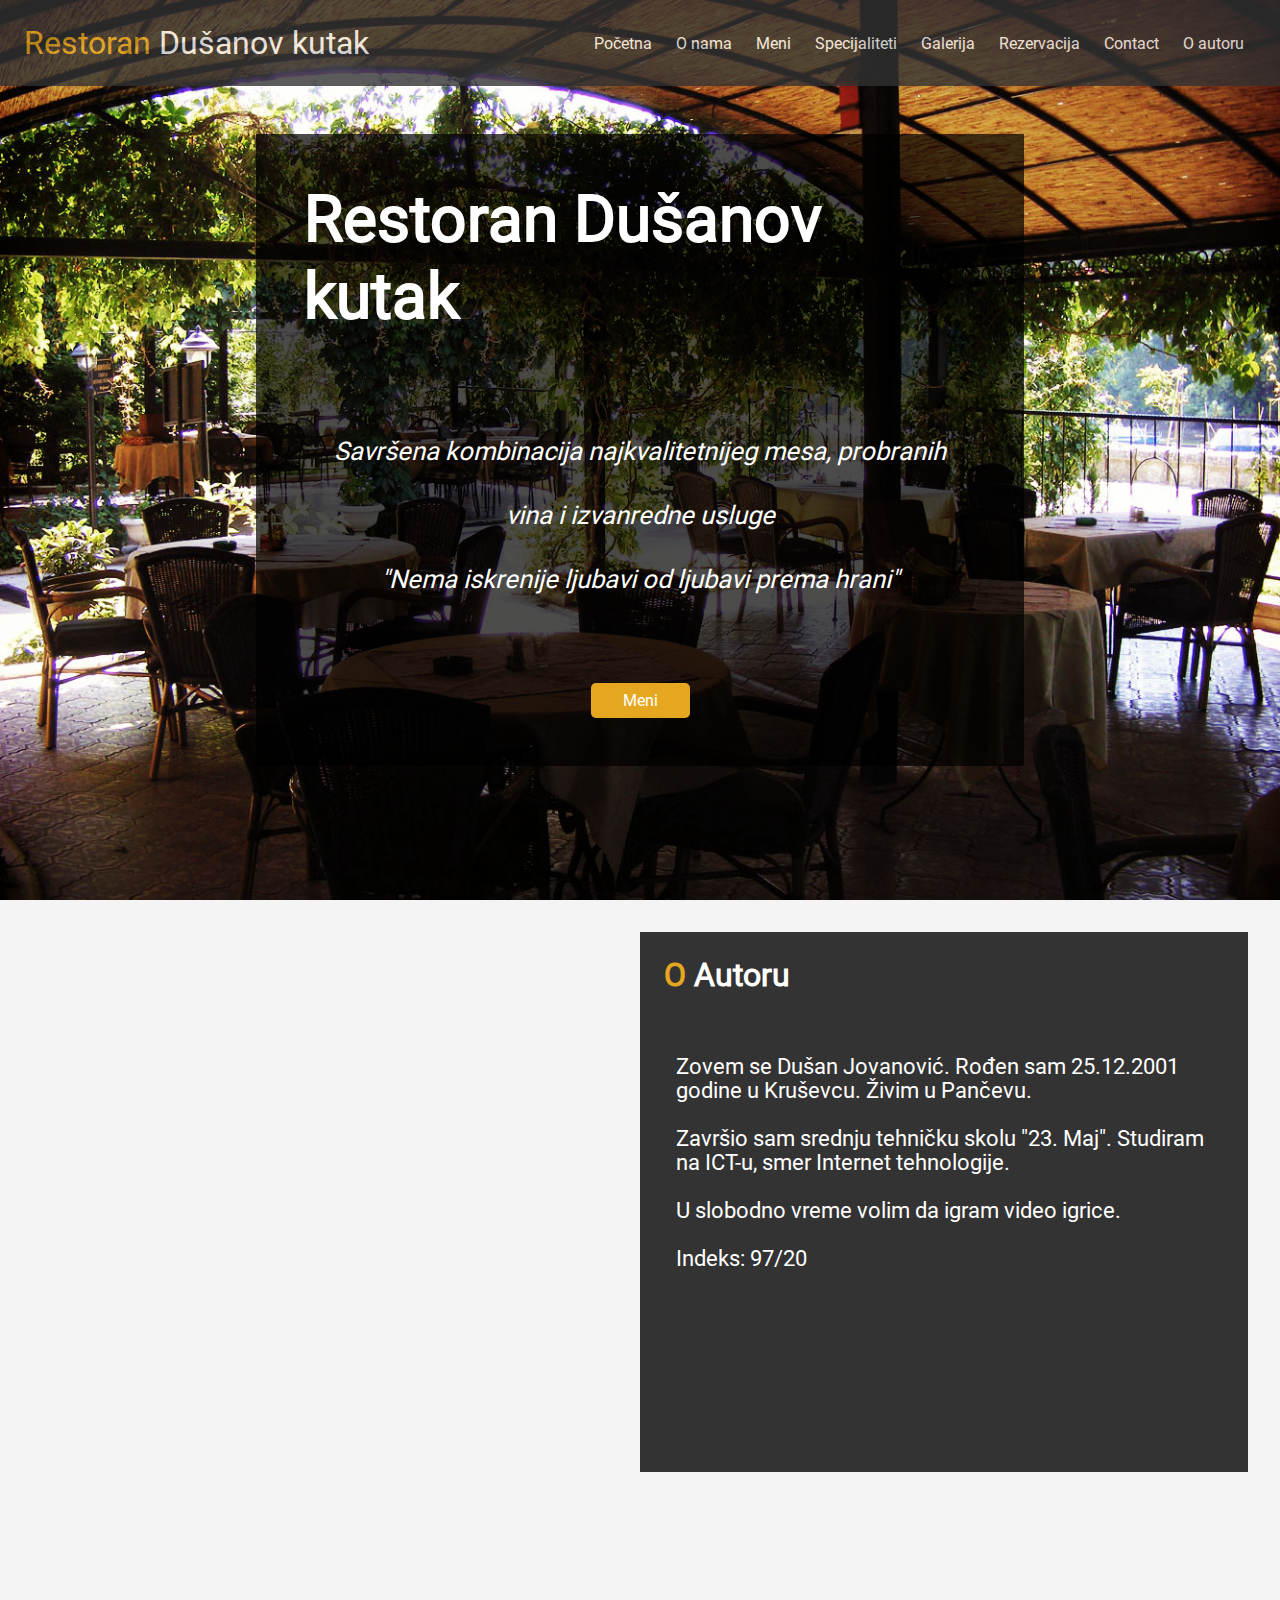
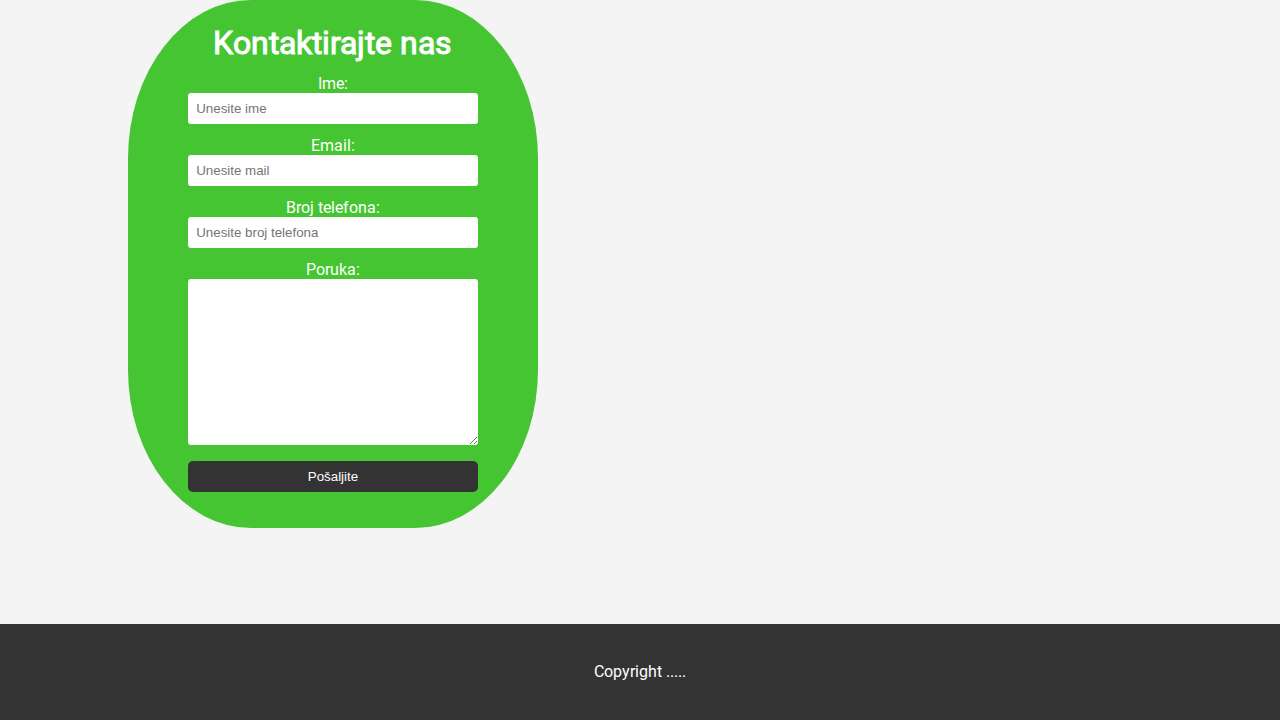
==== autor.html @ 44201d30 "Add files via upload" ====
<!DOCTYPE html>
<html lang="en">

<head>
    <meta charset="UTF-8">
    <meta name="viewport" content="width=device-width, initial-scale=1.0">
    <link rel="stylesheet" href="https://cdnjs.cloudflare.com/ajax/libs/font-awesome/6.4.2/css/all.min.css"
        integrity="sha512-z3gLpd7yknf1YoNbCzqRKc4qyor8gaKU1qmn+CShxbuBusANI9QpRohGBreCFkKxLhei6S9CQXFEbbKuqLg0DA=="
        crossorigin="anonymous" referrerpolicy="no-referrer" />
    <title>Document</title>
    <link rel="stylesheet" href="css/style.css">
    <link rel="stylesheet" href="css/autor.css">
</head>

<body id="home" class="bg-light ">
    <div class="wrapper">
        <div class="spotlight">
            <header class="p-1 bg-dark">
                <div class="logo">
                    <span><span class="gold"><i class="fa-solid fa-utensils"></i>Restoran</span> Dušanov
                        kutak</span>
                </div>
                <nav>
                    <ul>
                        <li><a href="index.html#home">Početna</a></li>
                        <li><a href="index.html#about">O nama</a></li>
                        <li><a href="meni.html">Meni</a></li>
                        <li><a href="index.html#specijaliteti">Specijaliteti</a></li>
                        <li><a href="galerija.html">Galerija</a></li>
                        <li><a href="rezervacija.html">Rezervacija</a></li>
                        <li><a href="index.html#con">Contact</a></li>
                        <li><a href="autor.html">O autoru</a></li>
                    </ul>
                </nav>
            </header>
            <div class="showcase">
                <div class="wrapp p-3">
                    <h1 class="main-heading ">Restoran Dušanov kutak</h1>
                    <p class="p-1">Savršena kombinacija najkvalitetnijeg mesa, probranih vina i izvanredne usluge
                        <br> "Nema iskrenije ljubavi od ljubavi prema hrani"
                    </p>
                    <a href="menu.html" class="btn ">Meni</a>
                </div>
            </div>
        </div>
        <div id="autor" class="p-2">

            <div id="about">
                <div class="pictureAutor">

                </div>
                <div class="data p-1 bg-dark">
                    <h2 class="second-heading"><span class="gold">O</span> Autoru</h2>
                    <p><br /><br />Zovem se Dušan Jovanović. Rođen sam 25.12.2001 godine u Kruševcu. Živim u Pančevu. 
                        <br /><br />Završio sam srednju tehničku skolu "23. Maj". Studiram na ICT-u, smer Internet tehnologije. 
                        <br /><br />U slobodno vreme volim da igram video igrice.
                        <br /><br />Indeks: 97/20
                    </p>

                </div>
            </div>
        </div>
        <div id="con" class="p-2">
            <div class="contact p-1">
                <h2 class="second-heading">Kontaktirajte nas</h2>
                    <form>
                         <div class="form-element">
                              <label>Ime:</label>
                              <input type="text" id="name" placeholder="Unesite ime">
                         </div>
                         <div class="form-element">
                              <label>Email:</label>
                              <input type="text" id="email" placeholder="Unesite mail">
                         </div>
                         <div class="form-element">
                              <label>Broj telefona:</label>
                              <input type="text" id="phone" placeholder="Unesite broj telefona">
                         </div>
                         <div class="form-element">
                              <label>Poruka:</label>
                              <textarea id="textMessage" id="" cols="30" rows="10"></textarea>
                         </div>
                         <div class="form-element">
                              <button class="btn btn-dark send ">Pošaljite</button>
                         </div>
                </form>
            </div>
            <div class="map">
                <iframe
                    src="https://www.google.com/maps/embed?pb=!1m18!1m12!1m3!1d841.647257551838!2d20.418541179205658!3d44.80215366608464!2m3!1f0!2f0!3f0!3m2!1i1024!2i768!4f13.1!3m3!1m2!1s0x475a6f9d6a682503%3A0xccb5ad294f9c8d6!2sCode%20by%20Comtrade!5e0!3m2!1sen!2srs!4v1697047950069!5m2!1sen!2srs"
                    style="border:0;" allowfullscreen="" loading="lazy"
                    referrerpolicy="no-referrer-when-downgrade"></iframe>
            </div>
        </div>
        <footer class="bg-dark p-1 text-centre">
            <p>Copyright .....</p>
        </footer>

    </div>

</body>

</html>
---- css/style.css ----
@font-face {
  font-family: "Roboto";
  src: url(../fonts/Roboto-Regular.ttf);
}

* {
  margin: 0;
  padding: 0;
  box-sizing: border-box;
}

html {
  scroll-behavior: smooth;

}
body {
  font-family: Roboto, serif;
}

a {
  text-decoration: none;
}
ul {
  list-style: none;
}

p {
  margin: 0.75rem;
  line-height: 1.5rem;
}

.gold {
  color: #e6a720;
}

.text-centre {
  text-align: center;
}

.bg-light {
  background-color: #f4f4f4;
  color: #333333;
}

.bg-dark {
  background-color: #333333;
  color: #ffffff;
}

.main-heading {
  font-size: 4rem;
  margin-bottom: 0.75rem;
  line-height: 1.2;
  color: #ffffff;
}

.second-heading {
  font-size: 2rem;
  margin-bottom: 0.75rem;
  line-height: 1.2;
}

.btn {
  display: inline-block;
  color: white;
  padding: 0.5rem 2rem;
  background-color: #e6a720;
  border: none;
  border-radius: 5px;
}

.btn-dark {
  background-color: #333333;
  color: white;
}

.py-1 {
  padding: 1.5rem 0;
}
.py-2 {
  padding: 2rem 0;
}
.py-3 {
  padding: 3rem 0;
}

.p-1 {
  padding: 1.5rem;
}
.p-2 {
  padding: 2rem;
}
.p-3 {
  padding: 3rem;
}
/* --------------------------------------------- */

.spotlight {
  height: 100vh;
  background-image: url(../img/vetrenjaca.jpg);
  background-size: cover;
  background-attachment: fixed;
}
header {
  width: 100%;
  display: flex;
  justify-content: space-between;
  align-items: center;
  color: white;
  opacity: 0.8;
  position: fixed;
  z-index: 1;
}

.logo {
  font-size: 2rem;
}

header nav ul {
  display: flex;
}

header nav ul li {
  padding: 0 0.75rem;
}

header nav ul li a {
  color: white;
}

header nav ul li a:hover {
  color: #44c531;
}

.showcase {
  height: 100%; 
  display: flex;
  justify-content: center;
  align-items: center;
 
}

h1{

  transition: all 0.5s;
}

.wrapp{
  display: flex;
  justify-content: center;
  align-items: center;
  flex-direction: column;
  background-color: rgba(0,0,0,0.7);
  width: 60%;
}

.showcase p {
  color: white;
  text-align: center;
  line-height: 4rem;
  font-size: 1.6rem;
  margin: 3rem 0;
   font-style: italic;
 
}

h1:hover{

  font-size: 5rem;
}

.container {
  display: flex;
  justify-content: center;
}

.articles {
  width: 30%;
  display: flex;
}

.articles .icon {
  display: flex;
  align-items: center;
 width: 100%;

}
.articles .icon img {

  width:100%;
  border-radius: 50%;
  transition: width 1s;
}

.articles .icon img:hover {

  width:145%;
 

}

.mapa{


  border-radius: 20px;;
}


#about {
  display: flex;
  height: 60vh;
}

.picture {
  width: 50%;
  background-image: url("../img/onama.jpg");
  background-size: cover;
}
.pictureAutor{

  width: 50%;
  background-image: url("../img/Slika autora.jpg");
  background-size: cover;
}

.data {
  width: 50%;
}
.data p {
  font-size: 1.4rem;
}


#con {
  display: flex;
  width: 90%;
  margin: 2rem auto;
  

}

.contact {
  width: 40%;
  background-color: #44c531;
  color: white;
  border-radius: 30%;
  text-align: center;
  margin: 2rem;


}
.map {
  width: 60%;
 padding: 30px;

}

.map iframe {
  width: 100%;
  height: 100%;
  border-radius: 50px;

}


input,
button,
textarea{
  width: 80%;
  padding: 0.5rem;
  border: none;
  border-radius: 3px;
}
.contact label{
  display: block;
  width: 100%;
}

.form-element {
  margin-bottom: 0.75rem;
}

@media screen and (max-width: 1024px) {

    .container {
        flex-direction: column;
      }
    
      .articles {
        width: 100%;
        margin-bottom: 2rem;
      }

      #who {
        flex-direction: column;
        height: auto;
      }
    
      .picture {
        width: 100%;
        height:60vh ;
      }
      .data{
        width: 100%;
      }
}

@media screen and (max-width: 768px) {
  header {
    flex-direction: column;
  }
  header nav {
    margin-top: 2%;
  }

  .spotlight {
    height: 150vh;
  }
  .main-heading {
    font-size: 2.5rem;
  }

  .showcase p {
    font-size: 1rem;
    margin: 0 0;
  }



 

  .client-img img:last-child{
    display: none;
  }

  #con{
     flex-direction: column;
  }

  .contact{
    width: 100%;
  }

  .map{
    width:100%;
    height: 60vh;
  }
}
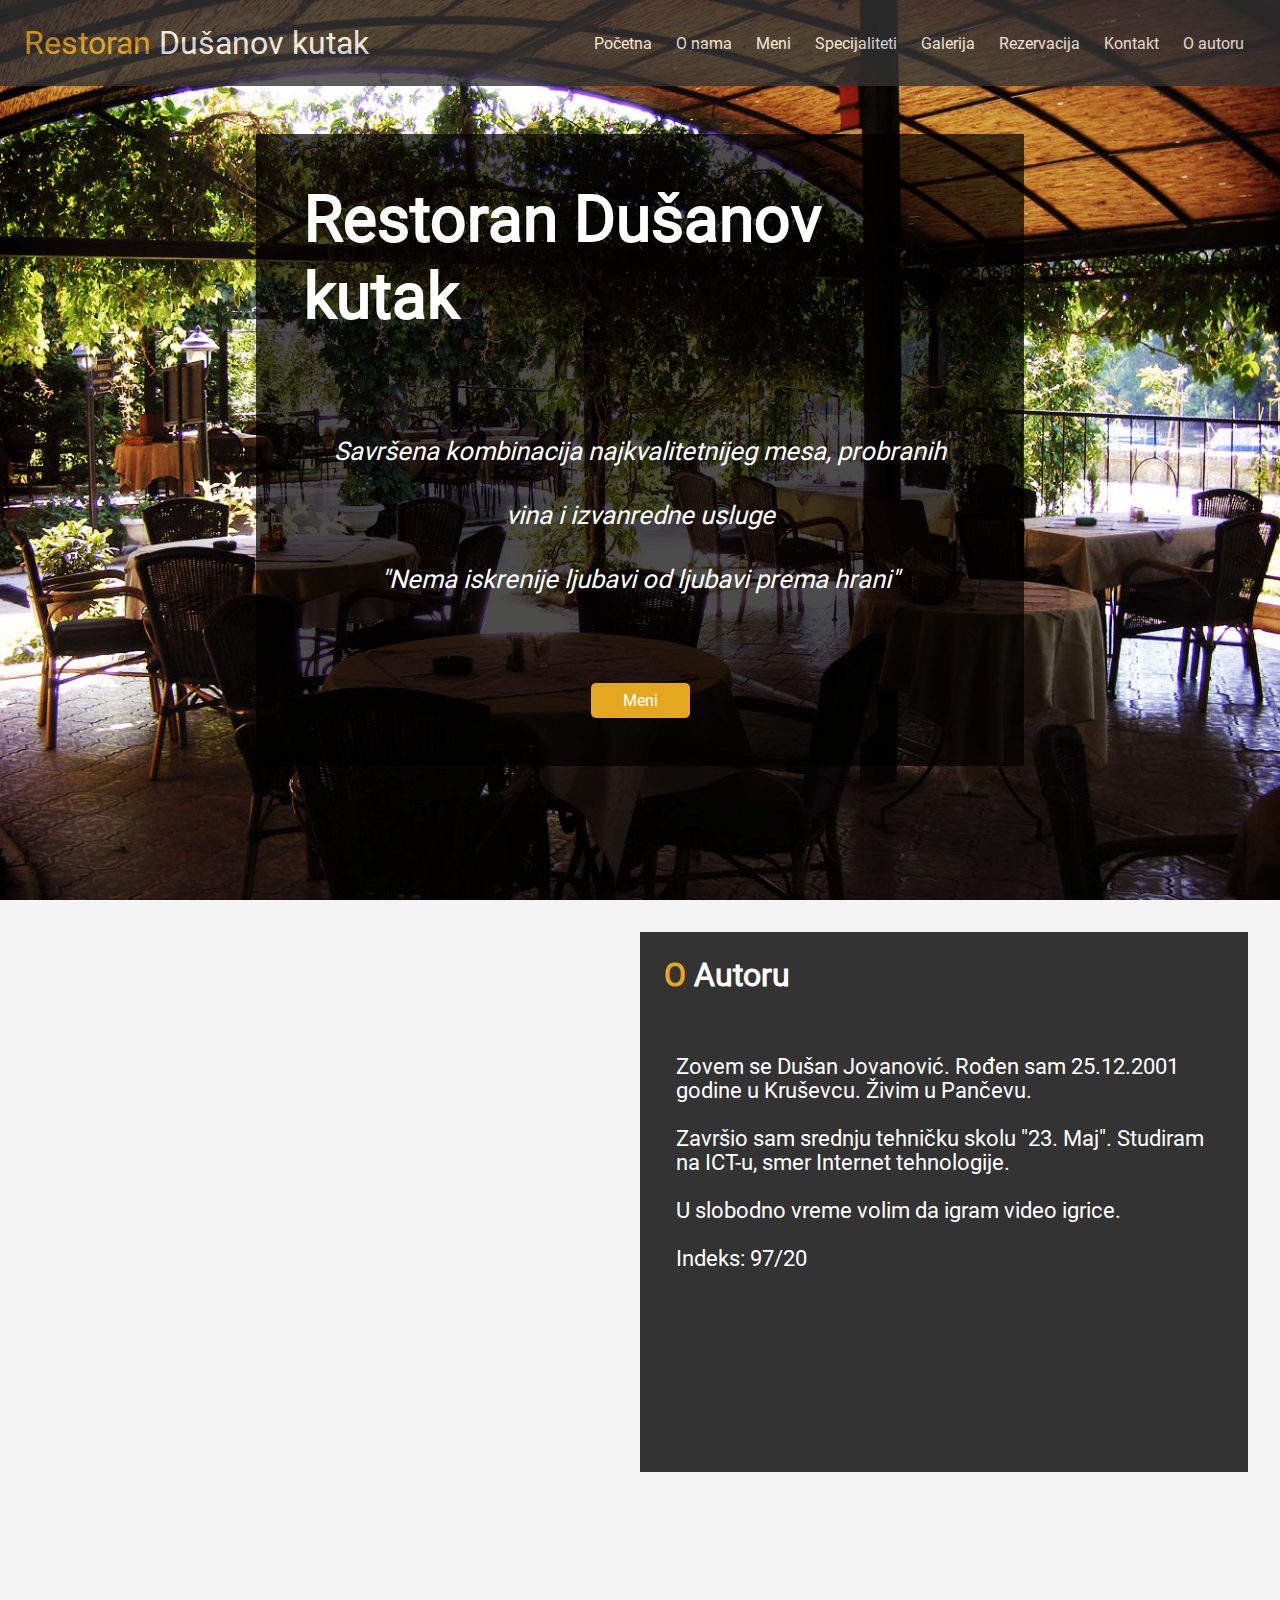
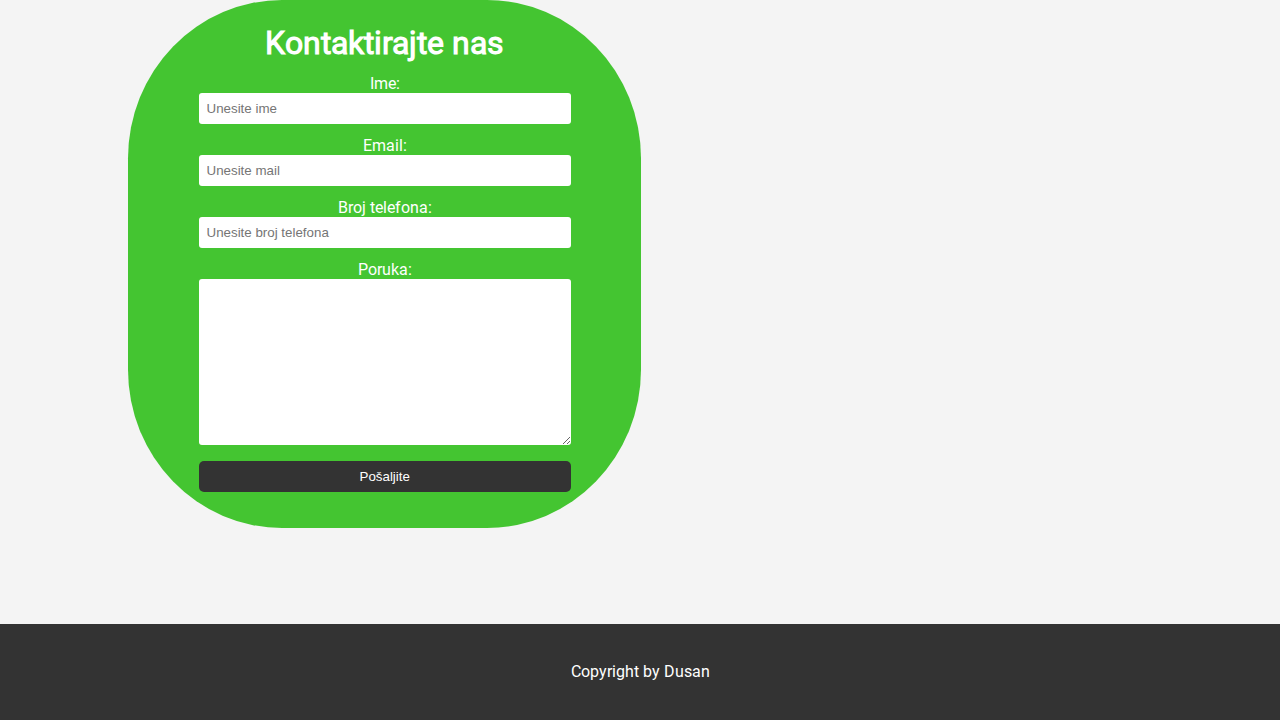
==== commit 1bd6789c: "Add files via upload" ====
--- a/autor.html
+++ b/autor.html
@@ -3,11 +3,14 @@
 
 <head>
     <meta charset="UTF-8">
+    <title>Dusanov Kutak</title>
+    <meta name="keywords" content="restoran,biftek,pancevo,karađorđeva,specijaliteti,dušanovkutak,piletinasaračićima,svinsjkarebarca,cesarsalata,ručak,večera">
+    <meta name="description" content="Restoran tradicionalnih jela u srcu pančeva nudimo tradicionalne srpske specijalitete, srpske pice, salate">
     <meta name="viewport" content="width=device-width, initial-scale=1.0">
+    <meta name="author" content="dusan.jovanovic.97.20@ict.edu.rs">
     <link rel="stylesheet" href="https://cdnjs.cloudflare.com/ajax/libs/font-awesome/6.4.2/css/all.min.css"
         integrity="sha512-z3gLpd7yknf1YoNbCzqRKc4qyor8gaKU1qmn+CShxbuBusANI9QpRohGBreCFkKxLhei6S9CQXFEbbKuqLg0DA=="
         crossorigin="anonymous" referrerpolicy="no-referrer" />
-    <title>Document</title>
     <link rel="stylesheet" href="css/style.css">
     <link rel="stylesheet" href="css/autor.css">
 </head>
@@ -28,7 +31,7 @@
                         <li><a href="index.html#specijaliteti">Specijaliteti</a></li>
                         <li><a href="galerija.html">Galerija</a></li>
                         <li><a href="rezervacija.html">Rezervacija</a></li>
-                        <li><a href="index.html#con">Contact</a></li>
+                        <li><a href="index.html#con">Kontakt</a></li>
                         <li><a href="autor.html">O autoru</a></li>
                     </ul>
                 </nav>
@@ -39,7 +42,7 @@
                     <p class="p-1">Savršena kombinacija najkvalitetnijeg mesa, probranih vina i izvanredne usluge
                         <br> "Nema iskrenije ljubavi od ljubavi prema hrani"
                     </p>
-                    <a href="menu.html" class="btn ">Meni</a>
+                    <a href="meni.html" class="btn ">Meni</a>
                 </div>
             </div>
         </div>
@@ -85,15 +88,12 @@
                          </div>
                 </form>
             </div>
-            <div class="map">
-                <iframe
-                    src="https://www.google.com/maps/embed?pb=!1m18!1m12!1m3!1d841.647257551838!2d20.418541179205658!3d44.80215366608464!2m3!1f0!2f0!3f0!3m2!1i1024!2i768!4f13.1!3m3!1m2!1s0x475a6f9d6a682503%3A0xccb5ad294f9c8d6!2sCode%20by%20Comtrade!5e0!3m2!1sen!2srs!4v1697047950069!5m2!1sen!2srs"
-                    style="border:0;" allowfullscreen="" loading="lazy"
-                    referrerpolicy="no-referrer-when-downgrade"></iframe>
+            <div class="picture-bg">
+                    
             </div>
         </div>
         <footer class="bg-dark p-1 text-centre">
-            <p>Copyright .....</p>
+            <p>Copyright by Dusan</p>
         </footer>
 
     </div>
--- a/css/style.css
+++ b/css/style.css
@@ -13,6 +13,7 @@
   scroll-behavior: smooth;
 
 }
+
 body {
   font-family: Roboto, serif;
 }
@@ -20,6 +21,7 @@
 a {
   text-decoration: none;
 }
+
 ul {
   list-style: none;
 }
@@ -77,9 +79,11 @@
 .py-1 {
   padding: 1.5rem 0;
 }
+
 .py-2 {
   padding: 2rem 0;
 }
+
 .py-3 {
   padding: 3rem 0;
 }
@@ -87,12 +91,15 @@
 .p-1 {
   padding: 1.5rem;
 }
+
 .p-2 {
   padding: 2rem;
 }
+
 .p-3 {
   padding: 3rem;
 }
+
 /* --------------------------------------------- */
 
 .spotlight {
@@ -101,6 +108,7 @@
   background-size: cover;
   background-attachment: fixed;
 }
+
 header {
   width: 100%;
   display: flex;
@@ -112,6 +120,8 @@
   z-index: 1;
 }
 
+
+
 .logo {
   font-size: 2rem;
 }
@@ -133,24 +143,24 @@
 }
 
 .showcase {
-  height: 100%; 
+  height: 100%;
   display: flex;
   justify-content: center;
   align-items: center;
- 
-}
-
-h1{
+
+}
+
+h1 {
 
   transition: all 0.5s;
 }
 
-.wrapp{
+.wrapp {
   display: flex;
   justify-content: center;
   align-items: center;
   flex-direction: column;
-  background-color: rgba(0,0,0,0.7);
+  background-color: rgba(0, 0, 0, 0.7);
   width: 60%;
 }
 
@@ -160,11 +170,11 @@
   line-height: 4rem;
   font-size: 1.6rem;
   margin: 3rem 0;
-   font-style: italic;
- 
-}
-
-h1:hover{
+  font-style: italic;
+
+}
+
+h1:hover {
 
   font-size: 5rem;
 }
@@ -182,28 +192,24 @@
 .articles .icon {
   display: flex;
   align-items: center;
- width: 100%;
-
-}
+  width: 100%;
+
+}
+
 .articles .icon img {
 
-  width:100%;
+  width: 100%;
   border-radius: 50%;
   transition: width 1s;
 }
 
 .articles .icon img:hover {
 
-  width:145%;
- 
-
-}
-
-.mapa{
-
-
-  border-radius: 20px;;
-}
+  width: 145%;
+
+
+}
+
 
 
 #about {
@@ -216,16 +222,24 @@
   background-image: url("../img/onama.jpg");
   background-size: cover;
 }
-.pictureAutor{
+
+.pictureAutor {
 
   width: 50%;
   background-image: url("../img/Slika autora.jpg");
   background-size: cover;
 }
 
+.picture-bg{
+  width: 50%;
+  background-image: url("../img/Slika 1.jpg");
+  background-size: cover;
+}
+
 .data {
   width: 50%;
 }
+
 .data p {
   font-size: 1.4rem;
 }
@@ -235,12 +249,12 @@
   display: flex;
   width: 90%;
   margin: 2rem auto;
-  
+
 
 }
 
 .contact {
-  width: 40%;
+  width: 50%;
   background-color: #44c531;
   color: white;
   border-radius: 30%;
@@ -249,29 +263,18 @@
 
 
 }
-.map {
-  width: 60%;
- padding: 30px;
-
-}
-
-.map iframe {
-  width: 100%;
-  height: 100%;
-  border-radius: 50px;
-
-}
 
 
 input,
 button,
-textarea{
+textarea {
   width: 80%;
   padding: 0.5rem;
   border: none;
   border-radius: 3px;
 }
-.contact label{
+
+.contact label {
   display: block;
   width: 100%;
 }
@@ -282,67 +285,119 @@
 
 @media screen and (max-width: 1024px) {
 
-    .container {
-        flex-direction: column;
-      }
-    
-      .articles {
-        width: 100%;
-        margin-bottom: 2rem;
-      }
-
-      #who {
-        flex-direction: column;
-        height: auto;
-      }
-    
-      .picture {
-        width: 100%;
-        height:60vh ;
-      }
-      .data{
-        width: 100%;
-      }
+  .container {
+    flex-direction: column;
+  }
+
+  .articles {
+    width: 100%;
+    margin-bottom: 2rem;
+  }
+
+  #who {
+    flex-direction: column;
+    height: auto;
+  }
+
+  .picture {
+    width: 100%;
+    height: 60vh;
+  }
+
+  .data {
+    width: 100%;
+  }
 }
 
 @media screen and (max-width: 768px) {
   header {
     flex-direction: column;
   }
+
   header nav {
     margin-top: 2%;
   }
 
+
+  header nav ul {
+
+    flex-direction: column;
+  }
+
+  header nav ul li {
+    text-align: center;
+    padding: 10px 10px;
+  }
+
+
+
+
   .spotlight {
-    height: 150vh;
-  }
+    height: 140vh;
+  }
+
   .main-heading {
-    font-size: 2.5rem;
-  }
+    font-size: 1.5rem;
+  }
+
+
 
   .showcase p {
-    font-size: 1rem;
-    margin: 0 0;
-  }
-
-
-
- 
-
-  .client-img img:last-child{
     display: none;
   }
 
-  #con{
-     flex-direction: column;
-  }
-
-  .contact{
+
+
+
+
+  .client-img img:last-child {
+    display: none;
+  }
+
+  #con,
+  #contactn,
+  #about {
+    flex-direction: column;
+  }
+
+  .item{
+
+    border: 2px solid gold;
+    animation: pomeri 2 2s;
+    
+  }
+  #galerija img {
+
+height: 50%;
+width: 50%;
+
+
+
+border-top-right-radius: 20px;
+
+
+
+  }
+
+
+
+  
+  #galerija img:hover {
+    transform: scale(2);
+    offset-path: path('m 5 65 q 45-0 45-0 t 90 0 90 0 90-0 90 0');
+    box-shadow: 3px 4px 10px #0006;
+    z-index: 999;
+  }
+
+
+
+
+
+
+
+  .contact {
     width: 100%;
   }
 
-  .map{
-    width:100%;
-    height: 60vh;
-  }
-}
+  
+}